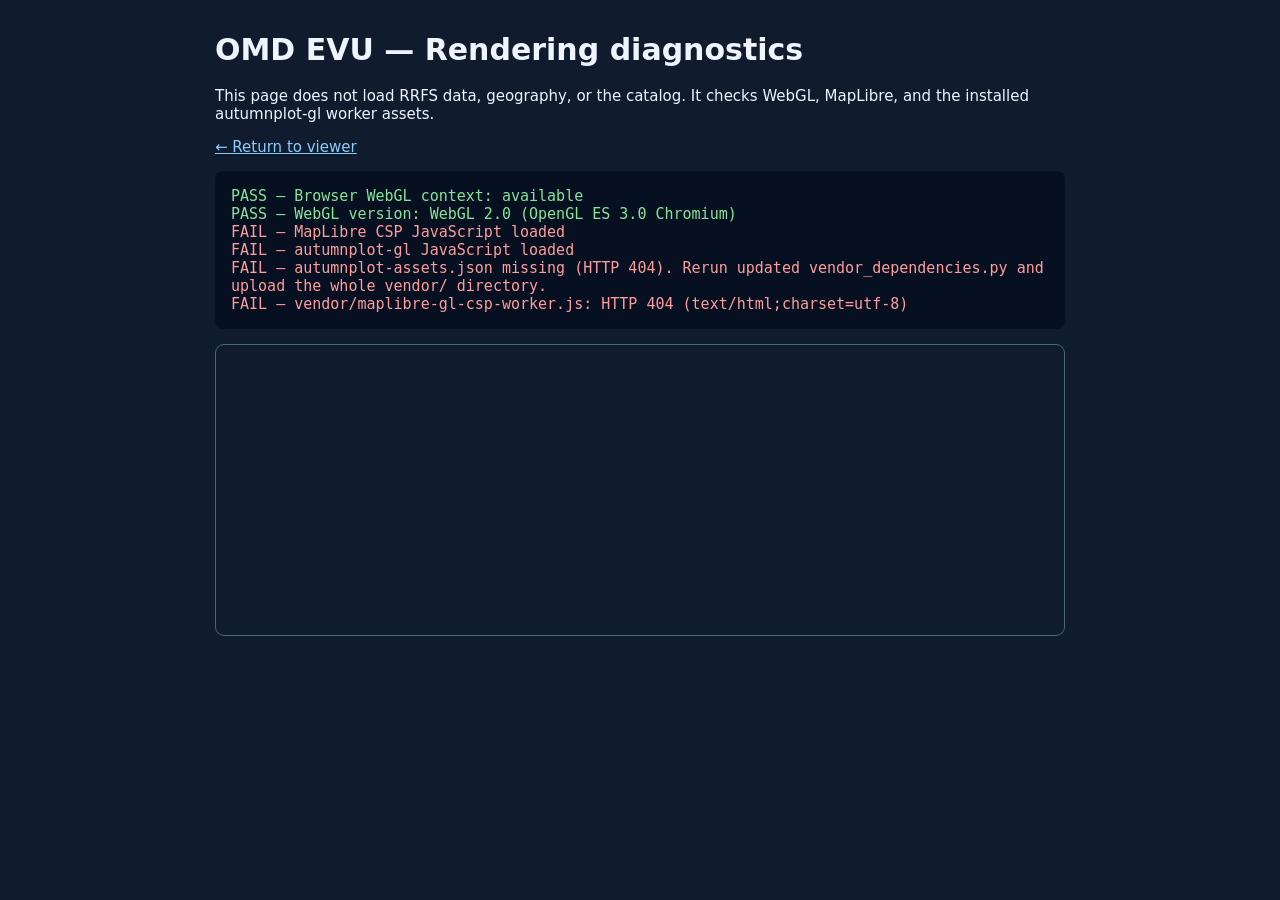
==== diagnostics.html @ 6cde5717 "Add files via upload" ====
<!doctype html>
<html lang="en"><head><meta charset="utf-8"><meta name="viewport" content="width=device-width,initial-scale=1"><title>OMD EVU Map and GPU Diagnostics</title>
<link rel="stylesheet" href="vendor/maplibre-gl.css"><style>body{font:15px system-ui,sans-serif;background:#101b2e;color:#eef5ff;margin:2rem auto;padding:0 1rem;max-width:850px}a{color:#8accff}pre{white-space:pre-wrap;background:#061020;padding:1rem;border-radius:8px}.pass{color:#85e69c}.fail{color:#ff9c9c}#map{height:290px;border:1px solid #4a667b;border-radius:9px}</style>
<script src="vendor/maplibre-gl-csp.js"></script><script src="vendor/autumnplot-gl.js"></script></head>
<body><h1>OMD EVU — Rendering diagnostics</h1><p>This page does not load RRFS data, geography, or the catalog. It checks WebGL, MapLibre, and the installed autumnplot-gl worker assets.</p><p><a href="index.html">← Return to viewer</a></p><pre id="log">Starting checks…</pre><div id="map"></div>
<script>
const log=document.getElementById('log');log.textContent='';let finished=false;
function say(kind,message){const p=document.createElement('div');p.className=kind;p.textContent=kind.toUpperCase()+' — '+message;log.append(p);console.log(kind,message)}
(async()=>{
 try{const c=document.createElement('canvas');const gl=c.getContext('webgl2')||c.getContext('webgl');say(gl?'pass':'fail','Browser WebGL context: '+(gl?'available':'unavailable'));if(gl){say('pass','WebGL version: '+gl.getParameter(gl.VERSION));gl.getExtension('WEBGL_lose_context')?.loseContext();}}
 catch(e){say('fail','WebGL context error: '+e)}
 say(window.maplibregl?.Map?'pass':'fail','MapLibre CSP JavaScript loaded');
 say(window.apgl?.RawScalarField?'pass':'fail','autumnplot-gl JavaScript loaded');
 try{
  const manifest=await fetch('vendor/autumnplot-assets.json',{cache:'no-store'});
  if(!manifest.ok){say('fail','autumnplot-assets.json missing (HTTP '+manifest.status+'). Rerun updated vendor_dependencies.py and upload the whole vendor/ directory.');}
  else{
   const info=await manifest.json();
   const workers=(info.worker_candidates||info.files.filter(x=>x!=='autumnplot-gl.js'&&x.endsWith('.js')));
   say(workers.length?'pass':'fail','autumnplot-gl worker assets declared: '+(workers.join(', ')||'none'));
   for(const name of workers){
    try{const asset=await fetch('vendor/'+name,{method:'HEAD',cache:'no-store'});
     say(asset.ok?'pass':'fail','autumnplot worker '+name+': HTTP '+asset.status);
    }catch(e){say('fail','Worker asset '+name+': '+e);}
   }
  }
 }catch(e){say('fail','autumnplot asset check: '+e)}
 const worker='vendor/maplibre-gl-csp-worker.js';
 try{const r=await fetch(worker,{cache:'no-store'});const type=r.headers.get('content-type')||'unknown';say(r.ok?'pass':'fail',worker+': HTTP '+r.status+' ('+type+')');if(!r.ok)return;}
 catch(e){say('fail','Cannot fetch worker: '+e);return;}
 if(!window.maplibregl?.Map)return;
 try{
  maplibregl.setWorkerUrl(new URL(worker,location.href).href);
  const m=new maplibregl.Map({container:'map',style:{version:8,sources:{},layers:[{id:'background',type:'background',paint:{'background-color':'#163e67'}}]},center:[-97,39],zoom:2,attributionControl:false});
  m.on('error',e=>say('fail','MapLibre event error: '+(e.error?.message||String(e.error||e))));
  m.on('load',()=>{finished=true;say('pass','MapLibre load event received; map is ready');});
  m.on('styledata',()=>say('pass','Map style processed'));
  setTimeout(()=>{if(!finished)say('fail','Map still not ready after 15 seconds. Open browser DevTools Console for worker/CSP errors.');},15000);
 }catch(e){say('fail','Map constructor error: '+e)}
})().catch(e=>say('fail',String(e)));
</script></body></html>
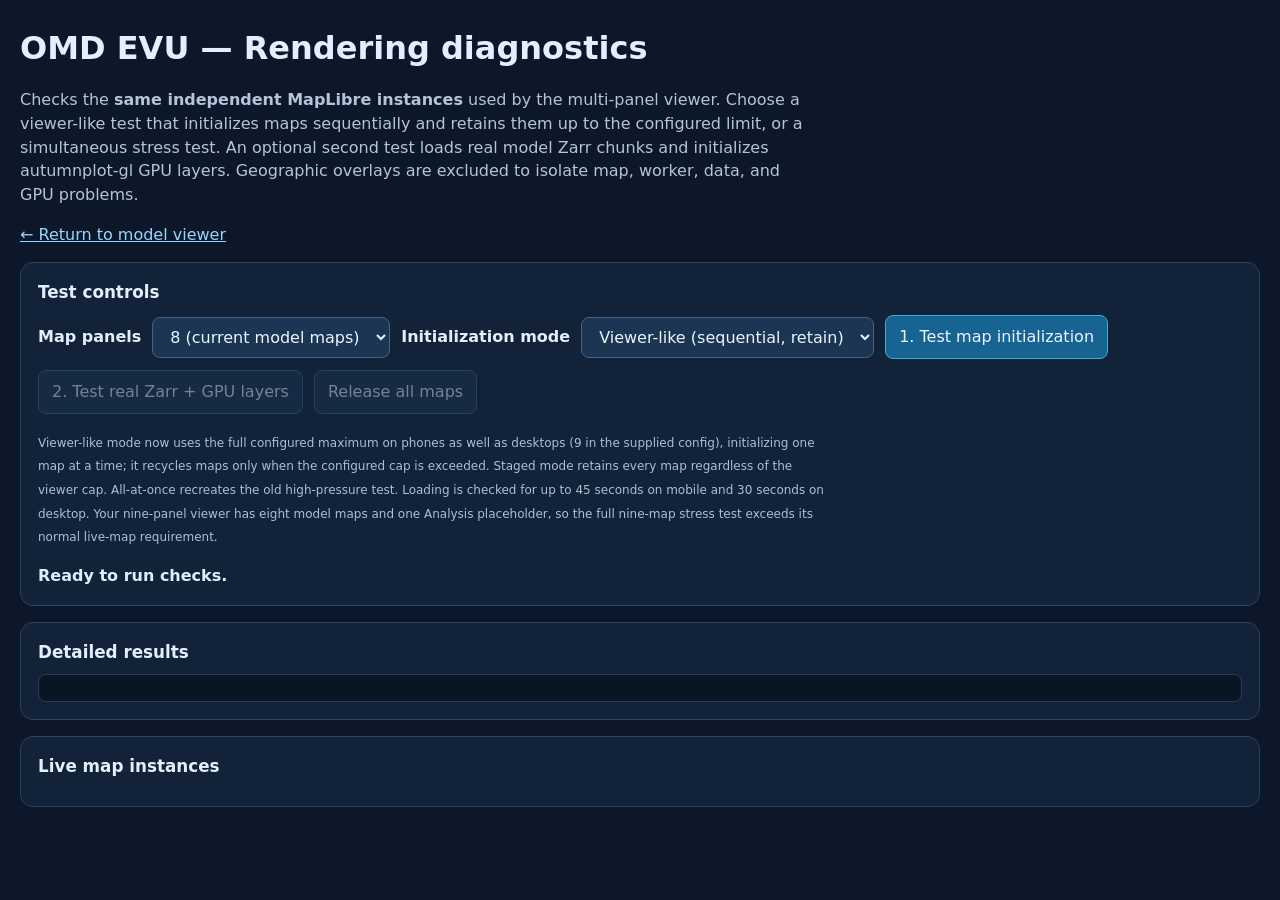
==== commit b06d9758: "Add files via upload" ====
--- a/diagnostics.html
+++ b/diagnostics.html
@@ -1,41 +1,246 @@
 <!doctype html>
-<html lang="en"><head><meta charset="utf-8"><meta name="viewport" content="width=device-width,initial-scale=1"><title>OMD EVU Map and GPU Diagnostics</title>
-<link rel="stylesheet" href="vendor/maplibre-gl.css"><style>body{font:15px system-ui,sans-serif;background:#101b2e;color:#eef5ff;margin:2rem auto;padding:0 1rem;max-width:850px}a{color:#8accff}pre{white-space:pre-wrap;background:#061020;padding:1rem;border-radius:8px}.pass{color:#85e69c}.fail{color:#ff9c9c}#map{height:290px;border:1px solid #4a667b;border-radius:9px}</style>
-<script src="vendor/maplibre-gl-csp.js"></script><script src="vendor/autumnplot-gl.js"></script></head>
-<body><h1>OMD EVU — Rendering diagnostics</h1><p>This page does not load RRFS data, geography, or the catalog. It checks WebGL, MapLibre, and the installed autumnplot-gl worker assets.</p><p><a href="index.html">← Return to viewer</a></p><pre id="log">Starting checks…</pre><div id="map"></div>
+<html lang="en">
+<head>
+<meta charset="utf-8"><meta name="viewport" content="width=device-width,initial-scale=1">
+<title>OMD EVU — Adaptive Multi-Panel Rendering Diagnostics</title>
+<link rel="stylesheet" href="vendor/maplibre-gl.css">
+<style>
+:root{color-scheme:dark;font-family:system-ui,-apple-system,Segoe UI,sans-serif}*{box-sizing:border-box}
+body{background:#0c1729;color:#e5eefb;margin:0;line-height:1.48}
+main{max-width:1400px;margin:auto;padding:25px 20px 60px}
+h1{font-size:clamp(1.45rem,3vw,2rem);margin:0 0 9px}h2{font-size:1.05rem;margin:0 0 10px}
+a{color:#9ad5ff}p{color:#b4c5d9;max-width:78ch}
+section{background:#122238;border:1px solid #284461;border-radius:13px;margin:16px 0;padding:17px}
+.controls{display:flex;flex-wrap:wrap;align-items:center;gap:11px}.controls label{font-weight:600}button,select{font:inherit;padding:9px 13px;color:#ecf6ff;background:#1b3553;border:1px solid #446582;border-radius:8px;cursor:pointer}button.primary{background:#176493;border-color:#3eabd8}button:hover:not(:disabled){background:#285177}button:disabled{opacity:.45;cursor:default}
+#summary{font-weight:700;color:#d7f2ff}#log{white-space:pre-wrap;overflow:auto;max-height:350px;background:#091424;border:1px solid #273e58;border-radius:8px;padding:13px;font:12px/1.55 ui-monospace,Consolas,monospace}
+.pass{color:#98f0b5}.fail{color:#ffadac}.warn{color:#ffd08b}.info{color:#b7d9f7}
+#maps{display:grid;grid-template-columns:repeat(auto-fit,minmax(215px,1fr));gap:12px}
+.test-card{min-width:0;background:#091828;border:1px solid #324a66;border-radius:10px;overflow:hidden}
+.test-card .heading{font-size:12px;font-weight:650;padding:7px 9px;display:flex;justify-content:space-between;gap:5px}
+.test-card .map{height:160px;background:#174065}
+.test-card .state{font-size:12px;padding:9px;overflow-wrap:anywhere;min-height:52px;color:#bad3ee}
+.test-card.ok{border-color:#2e8456}.test-card.bad{border-color:#a9444c}
+small{font-size:12px;color:#aebed3}
+</style>
+<script src="vendor/maplibre-gl-csp.js"></script><script src="vendor/autumnplot-gl.js"></script>
+</head>
+<body><main>
+<h1>OMD EVU — Rendering diagnostics</h1>
+<p>Checks the <strong>same independent MapLibre instances</strong> used by the multi-panel viewer. Choose a viewer-like test that initializes maps sequentially and retains them up to the configured limit, or a simultaneous stress test. An optional second test loads real model Zarr chunks and initializes autumnplot-gl GPU layers. Geographic overlays are excluded to isolate map, worker, data, and GPU problems.</p>
+<p><a href="index.html">← Return to model viewer</a></p>
+<section><h2>Test controls</h2>
+<div class="controls"><label for="count">Map panels</label><select id="count"><option>1</option><option>4</option><option value="8" selected>8 (current model maps)</option><option>9</option><option>16</option><option>20</option></select>
+<label for="testMode">Initialization mode</label><select id="testMode"><option value="adaptive" selected>Viewer-like (sequential, retain)</option><option value="staged">Staged (retain all maps)</option><option value="burst">All at once (stress test)</option></select>
+<button id="start" class="primary">1. Test map initialization</button><button id="plots" disabled>2. Test real Zarr + GPU layers</button>
+<button id="cleanup" disabled>Release all maps</button></div>
+<p><small>Viewer-like mode now uses the full configured maximum on phones as well as desktops (9 in the supplied config), initializing one map at a time; it recycles maps only when the configured cap is exceeded. Staged mode retains every map regardless of the viewer cap. All-at-once recreates the old high-pressure test. Loading is checked for up to 45 seconds on mobile and 30 seconds on desktop. Your nine-panel viewer has eight model maps and one Analysis placeholder, so the full nine-map stress test exceeds its normal live-map requirement.</small></p>
+<div id="summary" role="status" aria-live="polite">Ready to run checks.</div></section>
+<section><h2>Detailed results</h2><div id="log" role="log" aria-live="polite"></div></section>
+<section><h2>Live map instances</h2><div id="maps"></div></section>
+</main>
 <script>
-const log=document.getElementById('log');log.textContent='';let finished=false;
-function say(kind,message){const p=document.createElement('div');p.className=kind;p.textContent=kind.toUpperCase()+' — '+message;log.append(p);console.log(kind,message)}
-(async()=>{
- try{const c=document.createElement('canvas');const gl=c.getContext('webgl2')||c.getContext('webgl');say(gl?'pass':'fail','Browser WebGL context: '+(gl?'available':'unavailable'));if(gl){say('pass','WebGL version: '+gl.getParameter(gl.VERSION));gl.getExtension('WEBGL_lose_context')?.loseContext();}}
- catch(e){say('fail','WebGL context error: '+e)}
- say(window.maplibregl?.Map?'pass':'fail','MapLibre CSP JavaScript loaded');
- say(window.apgl?.RawScalarField?'pass':'fail','autumnplot-gl JavaScript loaded');
+'use strict';
+const $=id=>document.getElementById(id);
+const cells=[],maps=[],s=$('summary'),log=$('log');
+let verified=[],liveQueue=[],modeUsed='adaptive',activeCap=9;
+let config=null,running=false,epoch=0;
+function say(type,message){const e=document.createElement('div');e.className=type;e.textContent=type.toUpperCase()+' — '+message;log.append(e);log.scrollTop=log.scrollHeight;console[type==='fail'?'error':'log'](message);}
+function status(i,type,msg){const c=cells[i];if(!c)return;c.el.classList.toggle('bad',type==='fail');c.el.classList.toggle('ok',type==='pass');c.state.textContent=msg;}
+function deadline(promise,ms,name){let timer;return Promise.race([promise,new Promise((_,reject)=>{timer=setTimeout(()=>reject(Error(name+' timed out after '+Math.round(ms/1000)+'s')),ms);})]).finally(()=>clearTimeout(timer));}
+async function getJson(url){const r=await fetch(url,{cache:'no-store'});if(!r.ok)throw Error(`${url}: HTTP ${r.status}`);return r.json();}
+async function staticChecks(){
+ try{const can=document.createElement('canvas');const gl=can.getContext('webgl2')||can.getContext('webgl');say(gl?'pass':'fail',gl?'WebGL '+gl.getParameter(gl.VERSION):'No WebGL context');gl?.getExtension('WEBGL_lose_context')?.loseContext();}catch(e){say('fail','WebGL: '+e.message);}
+ say(window.maplibregl?.Map?'pass':'fail','MapLibre CSP browser library');
+ say(window.apgl?.PlotLayer&&window.apgl?.RawScalarField?'pass':'fail','autumnplot-gl browser library');
+ try{const resp=await fetch('vendor/autumnplot-assets.json',{cache:'no-store'});if(!resp.ok){say('warn','Autumnplot worker manifest unavailable: HTTP '+resp.status);}
+ else{const manifest=await resp.json();const assets=manifest.worker_candidates||manifest.files?.filter(x=>x.endsWith('.js')&&x!=='autumnplot-gl.js')||[];
+ say(assets.length?'pass':'fail',assets.length+' autumnplot worker assets declared');
+ for(const n of assets){const r=await fetch('vendor/'+n,{method:'HEAD',cache:'no-store'});say(r.ok?'pass':'fail','Worker '+n+': HTTP '+r.status);}}
+ }catch(e){say('fail','Autumnplot worker check: '+e.message);}
+ try{const r=await fetch('vendor/maplibre-gl-csp-worker.js',{method:'HEAD',cache:'no-store'});say(r.ok?'pass':'fail','MapLibre CSP worker: HTTP '+r.status);}catch(e){say('fail','MapLibre worker: '+e.message);}
+ try{config=await getJson('config.json');say('pass','config.json loaded; '+(config.panels?.length||0)+' configured panels');}catch(e){say('warn','config.json not available: '+e.message);}
+}
+function sleep(ms){return new Promise(r=>setTimeout(r,ms));}
+function releaseMap(i,reason=''){
+ const m=maps[i];if(!m)return;
+ try{m.remove();}catch(e){console.warn('Map release:',e);}
+ maps[i]=null;liveQueue=liveQueue.filter(n=>n!==i);
+ if(reason&&verified[i])status(i,'pass',reason);
+}
+function release(){epoch++;for(let i=0;i<maps.length;i++)releaseMap(i);maps.length=0;cells.length=0;verified=[];liveQueue=[];$('maps').replaceChildren();$('plots').disabled=true;$('cleanup').disabled=true;}
+function liveCount(){return maps.filter(Boolean).length;}
+function getActiveCap(mode,n){
+ if(mode!=='adaptive')return n;
+ const setting=Number(config?.display?.maxActiveMaps)||9;
+ return Math.max(1,Math.min(20,setting,n));
+}
+function recycleOne(){
+ const oldest=liveQueue[0];if(oldest===undefined)return;
+ releaseMap(oldest,'Passed; WebGL resources released for the next panel');
+ say('info',`Panel ${oldest+1}: passed; map released to stay within the ${activeCap}-map live limit`);
+}
+async function readyMap(m,i,ms){
+ // A loaded style is sufficient to start plotting even if the 'load' event
+ // is delayed behind other WebGL work. This matches the production viewer.
+ return new Promise((resolve,reject)=>{
+  let settled=false,poll=null,timer=null,contextLost=false;
+  const started=performance.now(),canvas=m.getCanvas?.();
+  const finish=(err)=>{
+   if(settled)return;settled=true;clearInterval(poll);clearTimeout(timer);
+   m.off?.('load',onLoad);canvas?.removeEventListener?.('webglcontextlost',onLost);
+   err?reject(err):resolve(Math.round(performance.now()-started));
+  };
+  const onLoad=()=>finish(null);
+  const onLost=e=>{e.preventDefault?.();contextLost=true;finish(Error(`Panel ${i+1}: WebGL context was lost`));};
+  m.on('load',onLoad);canvas?.addEventListener?.('webglcontextlost',onLost);
+  const probe=()=>{
+   if(settled)return;
+   try{if(m.loaded?.()||m.isStyleLoaded?.())finish(null);}
+   catch(e){console.debug('Style readiness probe:',e);}
+  };
+  poll=setInterval(probe,500);
+  timer=setTimeout(()=>finish(Error(`Panel ${i+1} did not become ready after ${Math.round(ms/1000)}s (load event and style readiness checked; ${contextLost?'context lost':'possible GPU/worker scheduling delay'})`)),ms);
+  probe();
+ });
+}
+async function initializeOne(i,run,{retry=false}={}){
+ if(epoch!==run)return false;
+ if(maps[i])return true;
+ const c=cells[i];if(!c)return false;
+ status(i,'info','Starting MapLibre/WebGL…');
+ let m;
  try{
-  const manifest=await fetch('vendor/autumnplot-assets.json',{cache:'no-store'});
-  if(!manifest.ok){say('fail','autumnplot-assets.json missing (HTTP '+manifest.status+'). Rerun updated vendor_dependencies.py and upload the whole vendor/ directory.');}
-  else{
-   const info=await manifest.json();
-   const workers=(info.worker_candidates||info.files.filter(x=>x!=='autumnplot-gl.js'&&x.endsWith('.js')));
-   say(workers.length?'pass':'fail','autumnplot-gl worker assets declared: '+(workers.join(', ')||'none'));
-   for(const name of workers){
-    try{const asset=await fetch('vendor/'+name,{method:'HEAD',cache:'no-store'});
-     say(asset.ok?'pass':'fail','autumnplot worker '+name+': HTTP '+asset.status);
-    }catch(e){say('fail','Worker asset '+name+': '+e);}
+  m=new maplibregl.Map({container:c.map,style:{version:8,sources:{},layers:[{id:'background',type:'background',paint:{'background-color':'#19486e'}}]},center:[-97,39],zoom:2,attributionControl:false,interactive:false});
+  maps[i]=m;liveQueue.push(i);
+  const errors=[];
+  m.on('error',e=>{const msg=e.error?.message||String(e.error||e);errors.push(msg);say('warn',`Panel ${i+1} MapLibre event: ${msg}`);});
+  const duration=await readyMap(m,i,innerWidth<=800?45000:30000);
+  if(epoch!==run)return false;
+  verified[i]=true;
+  status(i,'pass',`MapLibre ready in ${(duration/1000).toFixed(1)}s${retry?' (after retry)':''}`);
+  if(errors.length)say('warn',`Panel ${i+1} reported ${errors.length} nonfatal map event(s); style nevertheless became ready`);
+  return true;
+ }catch(e){
+  const detail=String(e?.message||e);
+  releaseMap(i);
+  if(epoch!==run)return false;
+  if(!retry&&modeUsed==='adaptive'&&/did not become ready/i.test(detail)){
+   say('warn',`Panel ${i+1}: timed out; retrying once after a short resource recovery pause`);
+   await sleep(650);
+   return initializeOne(i,run,{retry:true});
+  }
+  status(i,'fail',detail);say('fail',`Panel ${i+1}: ${detail}`);return false;
+ }
+}
+async function testMaps(){
+ if(running)return;running=true;$('start').disabled=true;$('count').disabled=true;$('testMode').disabled=true;release();log.replaceChildren();s.textContent='Checking libraries and MapLibre startup…';const run=epoch;
+ try{
+  await staticChecks();if(!window.maplibregl?.Map)throw Error('MapLibre library not loaded');
+  maplibregl.setWorkerUrl(new URL('vendor/maplibre-gl-csp-worker.js',document.baseURI).href);
+  const n=Number($('count').value);modeUsed=$('testMode').value;activeCap=getActiveCap(modeUsed,n);
+  say('info',`${n} numbered panels; mode=${modeUsed}; live map limit=${modeUsed==='adaptive'?activeCap:'unlimited'}; timeout=${innerWidth<=800?45:30}s per map`);
+  if(config?.panels?.some(p=>p.placeholder))say('info','Configured viewer includes placeholder panel(s), which do not instantiate maps in normal use');
+  for(let i=0;i<n;i++){
+   const e=document.createElement('article');e.className='test-card';const heading=document.createElement('div');heading.className='heading';heading.textContent=`Panel ${i+1}`;
+   const map=document.createElement('div');map.className='map';const state=document.createElement('div');state.className='state';state.textContent='Waiting for map initialization…';e.append(heading,map,state);$('maps').append(e);cells.push({el:e,map,state});
+  }
+  let results;
+  if(modeUsed==='burst'){
+   // Deliberately stress the GPU just like the v7.29 simultaneous diagnostic.
+   results=await Promise.all(cells.map((_,i)=>initializeOne(i,run)));
+  }else{
+   results=[];
+   for(let i=0;i<n&&epoch===run;i++){
+    if(modeUsed==='adaptive'&&liveCount()>=activeCap)recycleOne();
+    results.push(await initializeOne(i,run));
+    if(i<n-1)await sleep(innerWidth<=800?180:80); // Give main thread and GPU a turn.
    }
   }
- }catch(e){say('fail','autumnplot asset check: '+e)}
- const worker='vendor/maplibre-gl-csp-worker.js';
- try{const r=await fetch(worker,{cache:'no-store'});const type=r.headers.get('content-type')||'unknown';say(r.ok?'pass':'fail',worker+': HTTP '+r.status+' ('+type+')');if(!r.ok)return;}
- catch(e){say('fail','Cannot fetch worker: '+e);return;}
- if(!window.maplibregl?.Map)return;
+  if(epoch!==run)return;
+  const count=results.filter(Boolean).length;
+  say(count===n?'pass':'warn',`${count}/${n} panel initializations succeeded; ${liveCount()} maps currently alive`);
+  s.textContent=`MapLibre: ${count}/${n} panels verified (${liveCount()} live concurrently, mode: ${modeUsed}).`;
+  $('plots').disabled=!count||!window.apgl?.PlotLayer;
+  $('cleanup').disabled=false;
+ }catch(e){say('fail',e.message);s.textContent='Map initialization failed: '+e.message;}
+ finally{$('start').disabled=false;$('count').disabled=false;$('testMode').disabled=false;running=false;}
+}
+function makeGrid(ds,v){const g=ds.grid||{},[_,ny,nx]=v.shape;const get=(k,alt)=>Number(g['GRIB_'+k]??alt);const R=Number(config?.display?.earthRadiusM||6371229);
+ return apgl.LambertGrid.fromLLCornerLonLat(nx,ny,get('LoVInDegrees',-97.5),get('LaDInDegrees',38.5),[get('Latin1InDegrees',38.5),get('Latin2InDegrees',38.5)],get('longitudeOfFirstGridPointInDegrees',-122.719528),get('latitudeOfFirstGridPointInDegrees',21.138123),get('DxInMetres',3000),get('DyInMetres',3000),R,R);
+}
+async function loadSample(panel){
+ const sourceId=panel.source||config.primarySource;
+ const source=(config.sources||[]).find(x=>x.id===sourceId);
+ if(!source)throw Error('No configured catalog for '+sourceId);
+ const cat=await getJson(source.catalogUrl);if(!Array.isArray(cat.datasets)||!cat.datasets.length)throw Error(sourceId+' catalog has no datasets');
+ const datasets=cat.datasets.slice().sort((a,b)=>Date.parse(b.init_time)-Date.parse(a.init_time));
+ const ds=datasets.find(ds=>ds.variables?.some(v=>(v.available_hours||[]).length));
+ if(!ds)throw Error(sourceId+' has no available field chunks');
+ const v=ds.variables.find(x=>x.name==='refc'&&x.available_hours?.length)||ds.variables.find(x=>x.available_hours?.length);
+ if(!v||v.chunks?.[0]!==1||v.chunks[1]!==v.shape[1]||v.chunks[2]!==v.shape[2])throw Error('Unsupported Zarr chunk layout');
+ if(v.dtype!=='<f4'&&v.dtype!=='|u1')throw Error('Unsupported Zarr dtype '+v.dtype);
+ const hour=v.available_hours[0];const url=new URL(`${ds.path}/${v.name}/${hour}.0.0`,new URL('.',new URL(source.catalogUrl,document.baseURI))).href;
+ const resp=await fetch(url);if(!resp.ok)throw Error('Zarr chunk HTTP '+resp.status+' ('+url+')');
+ const raw=await new Response(resp.body.pipeThrough(new DecompressionStream('deflate'))).arrayBuffer();
+ if(raw.byteLength!==v.shape[1]*v.shape[2]*(v.dtype==='<f4'?4:1))throw Error('Unexpected Zarr decompressed length');
+ return {ds,v,hour,raw};
+}
+async function plotOne(i,sample){const m=maps[i];if(!m)throw Error('MapLibre panel unavailable');const {ds,v,raw}=sample;
+ const arr=v.dtype==='<f4'?new Float32Array(raw):new Uint8Array(raw);let min=Infinity,max=-Infinity;
+ for(let k=0;k<arr.length;k+=32){const x=arr[k];if(Number.isFinite(x)&&Math.abs(x)<1e15){min=Math.min(min,x);max=Math.max(max,x);}}
+ if(!Number.isFinite(min)||!Number.isFinite(max))throw Error('Sample has no finite values');
+ if(min===max){min-=1;max+=1;}
+ const grid=makeGrid(ds,v),field=new apgl.RawScalarField(grid,arr);
+ const cmap=new apgl.ColorMap([min,(min+max)/2,max],['#248fba','#f1b04b'],{underflow_color:'#00000000',overflow_color:'#f1b04b'});
+ const comp=new apgl.Raster(field,{cmap});const layer=new apgl.PlotLayer('diagnostics-zarr-'+i,comp);
+ let onAddedResolve,onAddedReject;
+ const workerReady=new Promise((resolve,reject)=>{onAddedResolve=resolve;onAddedReject=reject;});
+ const original=layer.onAdd.bind(layer);
+ layer.onAdd=(map,gl)=>{try{const work=Promise.resolve(original(map,gl));work.then(onAddedResolve,onAddedReject);return work;}catch(e){onAddedReject(e);throw e;}};
+ m.addLayer(layer);
+ await deadline(workerReady,45000,`Panel ${i+1} autumnplot geometry worker`);
+ m.triggerRepaint();
+ await deadline(new Promise(resolve=>{m.once('render',resolve);m.triggerRepaint();}),8000,`Panel ${i+1} GPU paint`);
+ status(i,'pass',`${v.name} F${String(sample.hour).padStart(3,'0')} Zarr decoded; autumnplot worker + GPU render complete`);
+}
+async function testPlots(){
+ if(running||!config)return;running=true;$('plots').disabled=true;$('start').disabled=true;$('count').disabled=true;$('testMode').disabled=true;s.textContent='Testing model chunk reads and GPU plotting…';
+ const run=epoch;
  try{
-  maplibregl.setWorkerUrl(new URL(worker,location.href).href);
-  const m=new maplibregl.Map({container:'map',style:{version:8,sources:{},layers:[{id:'background',type:'background',paint:{'background-color':'#163e67'}}]},center:[-97,39],zoom:2,attributionControl:false});
-  m.on('error',e=>say('fail','MapLibre event error: '+(e.error?.message||String(e.error||e))));
-  m.on('load',()=>{finished=true;say('pass','MapLibre load event received; map is ready');});
-  m.on('styledata',()=>say('pass','Map style processed'));
-  setTimeout(()=>{if(!finished)say('fail','Map still not ready after 15 seconds. Open browser DevTools Console for worker/CSP errors.');},15000);
- }catch(e){say('fail','Map constructor error: '+e)}
-})().catch(e=>say('fail',String(e)));
-</script></body></html>+  if(!('DecompressionStream' in window))throw Error('DecompressionStream unavailable');
+  const configured=config.panels.filter(p=>!p.placeholder);
+  let ok=0,unavailable=0,failed=0,skipped=0;
+  // Process one map at a time: keep mobile memory bounded and make each
+  // panel's worker/renderer outcome unambiguous. In adaptive mode, expired
+  // map instances are brought back one at a time, releasing the oldest first.
+  for(let i=0;i<cells.length&&epoch===run;i++){
+   if(!verified[i]){skipped++;continue;}
+   if(!maps[i]&&modeUsed==='adaptive'){
+    if(liveCount()>=activeCap)recycleOne();
+    const started=await initializeOne(i,run);
+    if(!started){failed++;continue;}
+   }
+   if(!maps[i]){skipped++;continue;}
+   const panel=configured[i%configured.length];if(!panel){unavailable++;continue;}
+   const key=panel.source||config.primarySource;
+   try{
+    // Do not retain multiple decoded full-domain grids in a mobile browser.
+    const sample=await loadSample(panel);
+    await plotOne(i,sample);ok++;say('pass',`Panel ${i+1} (${key}): Zarr decoding and autumnplot-gl layer ready`);
+   }catch(e){
+    const msg=String(e.message||e);
+    const missing=/catalog|HTTP 404|no available|no configured|no datasets/i.test(msg);
+    if(missing){unavailable++;status(i,'warn',`Data unavailable: ${msg}`);say('warn',`Panel ${i+1} (${key}): ${msg}`);}
+    else{failed++;status(i,'fail',`GPU/Zarr failed: ${msg}`);say('fail',`Panel ${i+1} (${key}): ${msg}`);}
+   }
+   // In viewer-like mode old layers remain live until the configured cap is reached.
+   if(innerWidth<=800)await sleep(60);
+  }
+  if(epoch===run){s.textContent=`Real Zarr plotting: ${ok} rendered, ${unavailable} unavailable data, ${failed} failures, ${skipped} skipped (${liveCount()} live maps; ${cells.length} tested).`;
+   say(failed?'warn':'pass',s.textContent);}
+ }catch(e){say('fail',e.message);s.textContent='Real Zarr test failed: '+e.message;}
+ finally{running=false;$('start').disabled=false;$('count').disabled=false;$('testMode').disabled=false;$('plots').disabled=false;}
+}
+$('start').addEventListener('click',testMaps);$('plots').addEventListener('click',testPlots);$('cleanup').addEventListener('click',()=>{release();s.textContent='All test maps released.';say('info','Maps released, WebGL contexts disposed.');});
+</script>
+</body></html>
